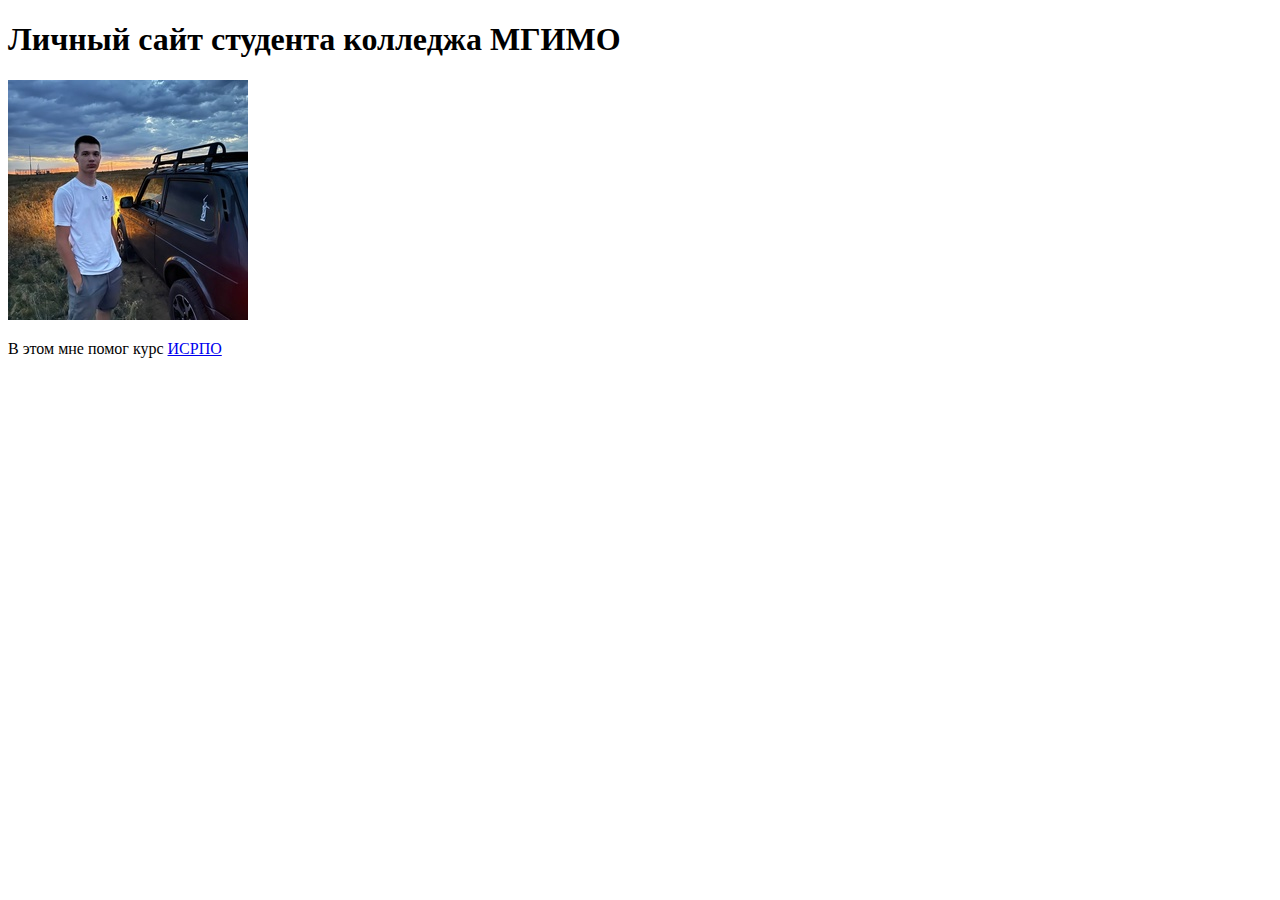
==== index.html @ 02c72484 "добавили ссылку" ====
<!DOCTYPE html>
<html lang="en">
<head>
    <meta charset="UTF-8">
    <meta name="viewport" content="width=device-width, initial-scale=1.0">
    <title>Document</title>
</head>
<body>
    <h1>Личный сайт студента колледжа МГИМО</h1>
    <img src="foto.jpg">
    <p>
        В этом мне помог курс
        <a href="https://xn--80ahlrjqm6azc.xn--p1ai/%d0%ba%d0%be%d0%bb%d0%bb%d0%b5%d0%b4%d0%b6/">
        ИСРПО
        </a>
       </p>
       
</body>
</html>
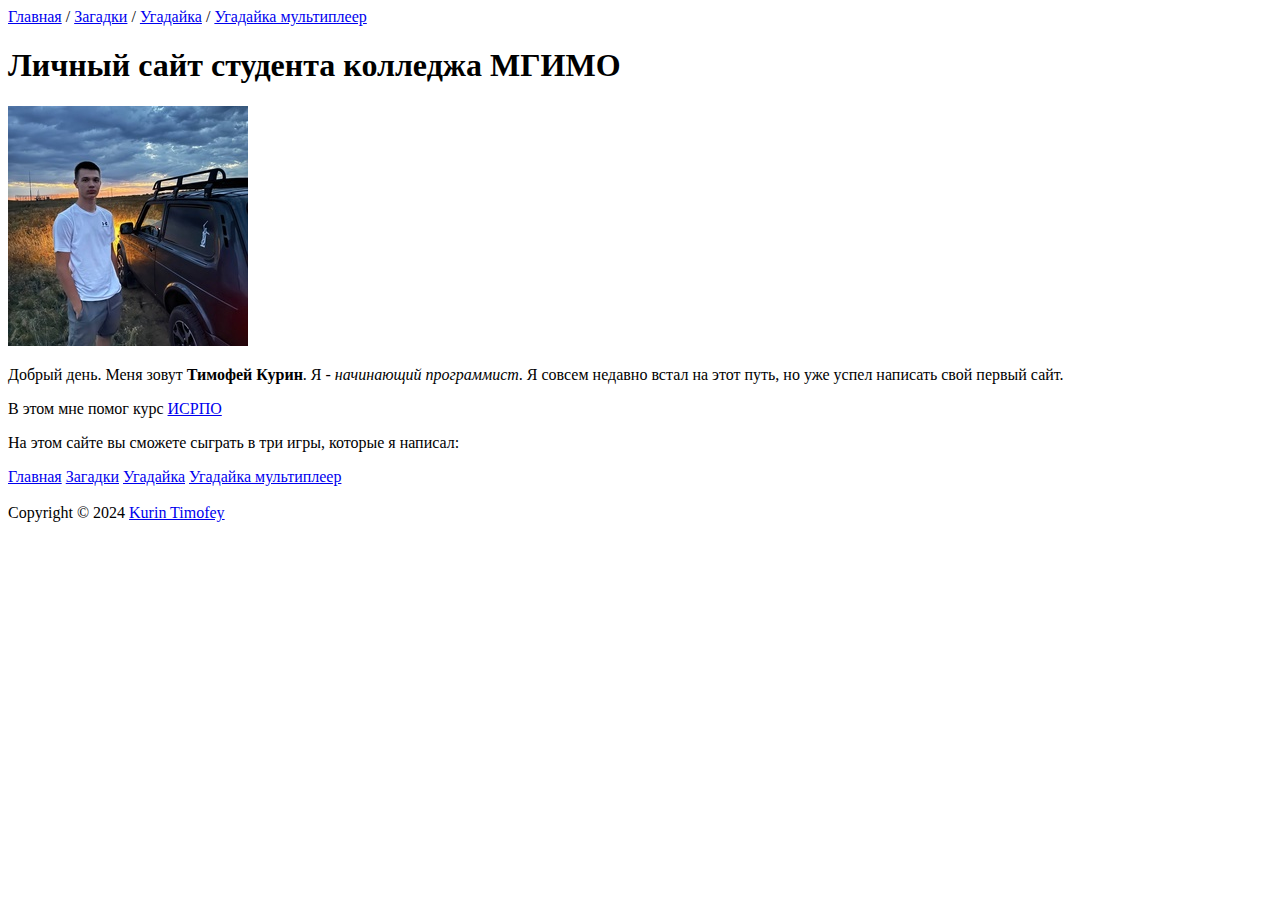
==== commit 3f3a0868: "заготовка сайта" ====
--- a/index.html
+++ b/index.html
@@ -1,19 +1,61 @@
 <!DOCTYPE html>
 <html lang="en">
+
 <head>
     <meta charset="UTF-8">
     <meta name="viewport" content="width=device-width, initial-scale=1.0">
-    <title>Document</title>
+    <title>страница Курина Тимофея</title>
 </head>
+
 <body>
-    <h1>Личный сайт студента колледжа МГИМО</h1>
-    <img src="foto.jpg">
+    <div id="headerWrap">
+        <div id="header">
+            <a href="#">Главная</a>
+            <span>/</span>
+            <a href="#">Загадки</a>
+            <span>/</span>
+            <a href="#">Угадайка</a>
+            <span>/</span>
+            <a href="#">Угадайка мультиплеер</a>
+        </div>
+    </div>
+    <div id="contentWrap">
+        <div id="content">
+            <h1>Личный сайт студента колледжа МГИМО</h1>
+            <div id="center">
+                <img src="img/foto.jpg" alt="фотография">
+                <div id="box_text">
+                    <p>
+                        Добрый день. Меня зовут <b>Тимофей Курин</b>.
+                        Я - <i>начинающий программист</i>. Я совсем недавно встал на этот путь,
+                        но уже успел написать свой первый сайт.
+                    </p>
+                    <p>
+                        В этом мне помог курс
+        <a href="https://xn--80ahlrjqm6azc.xn--p1ai/%d0%ba%d0%be%d0%bb%d0%bb%d0%b5%d0%b4%d0%b6/">
+            ИСРПО
+        </a>
+                    </p>
+                    <p>
+                        На этом сайте вы сможете сыграть в три игры, которые я написал:
+                    </p>
+                    <a href="#">Главная</a>
+                    <a href="#">Загадки</a>
+                    <a href="#">Угадайка</a>
+                    <a href="#">Угадайка мультиплеер</a>
+                    <br><br>
+                </div>
+            </div>
+        </div>
+    </div>
+    <div id="footer">
+        Copyright © 2024 <a href="https://timofey760.github.io/">Kurin Timofey</a>
+    </div>
+    
     <p>
-        В этом мне помог курс
-        <a href="https://xn--80ahlrjqm6azc.xn--p1ai/%d0%ba%d0%be%d0%bb%d0%bb%d0%b5%d0%b4%d0%b6/">
-        ИСРПО
-        </a>
-       </p>
        
+    </p>
+
 </body>
-</html>
+
+</html>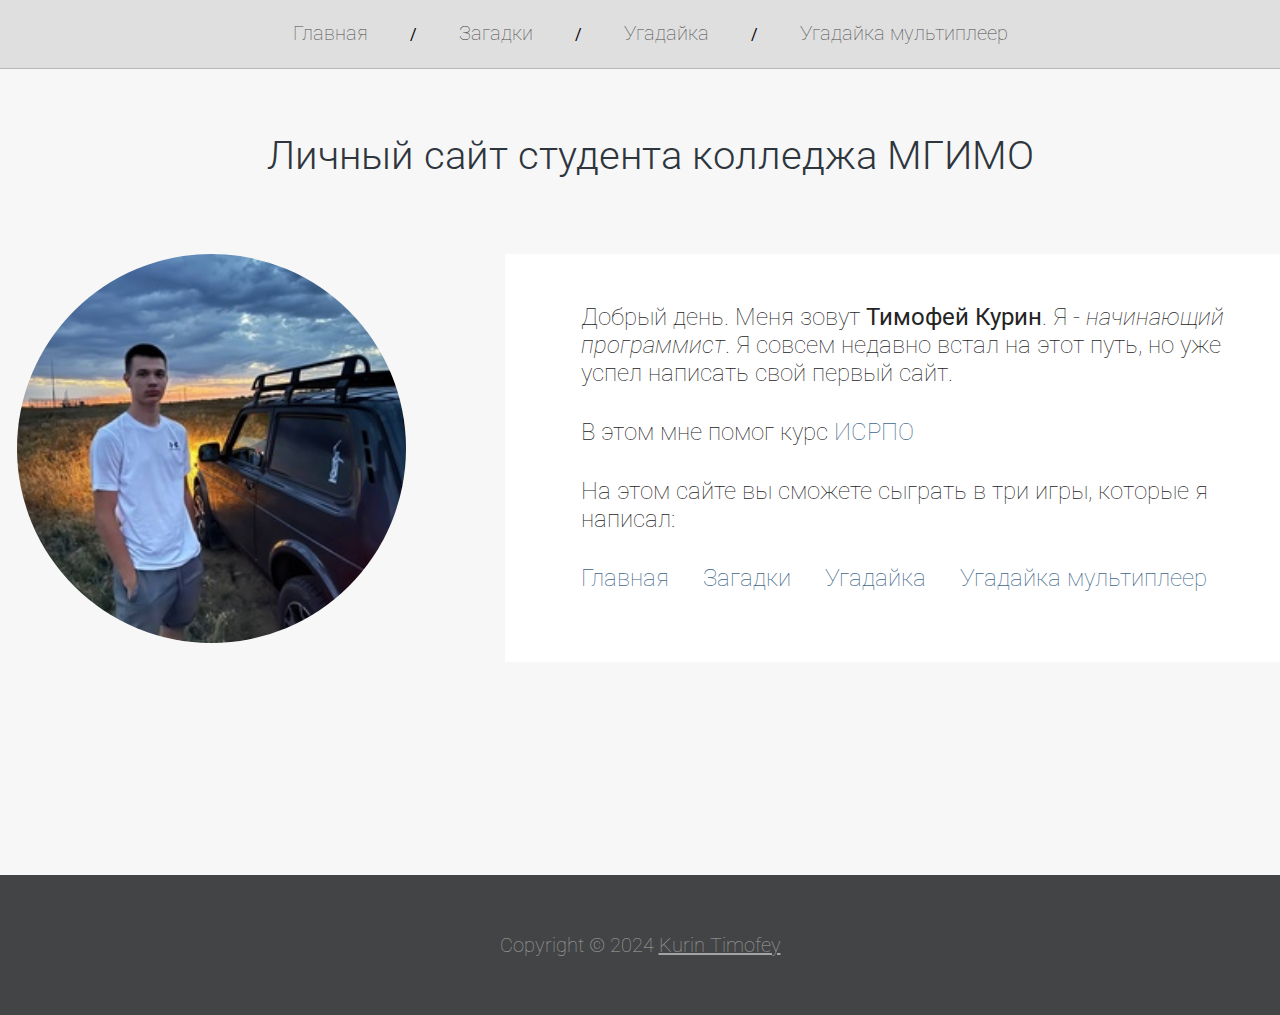
==== commit 08d8895b: "готовый сайт" ====
--- a/index.html
+++ b/index.html
@@ -1,7 +1,8 @@
 <!DOCTYPE html>
 <html lang="en">
 
-<head>
+<head> 
+    <link href="style.css" rel="stylesheet">
     <meta charset="UTF-8">
     <meta name="viewport" content="width=device-width, initial-scale=1.0">
     <title>страница Курина Тимофея</title>
@@ -51,10 +52,7 @@
     <div id="footer">
         Copyright © 2024 <a href="https://timofey760.github.io/">Kurin Timofey</a>
     </div>
-    
-    <p>
-       
-    </p>
+
 
 </body>
 
--- a/style.css
+++ b/style.css
@@ -0,0 +1,176 @@
+@import url(https://fonts.googleapis.com/css?family=Roboto:400,100,100italic,300,300italic,400italic,500,500italic,700,700italic,900,900italic);
+
+* {
+    margin: 0;
+    padding: 0;
+}
+
+body {
+    background-color: #f7f7f7;
+    font-family: 'Roboto', sans-serif;
+}
+
+#header {
+    min-width: 1300px;
+    border-bottom: 1px solid #b5b7ba;
+    background-color: #dfdfdf;
+    margin: 0 auto;
+    height: 50px;
+    text-align: center;
+    padding-top: 18px;
+}
+
+#header #selected {
+    color: #000;
+}
+
+#center {
+    width: 1300px;
+    margin: 0 auto;
+}
+
+#header a {
+    color: #4d4d4d;
+    font-size: 20px;
+    font-weight: 100;
+    text-align: left;
+    text-decoration: none;
+    height: 30px;
+    line-height: 30px;
+    display: inline-block;
+}
+
+#header span {
+    padding: 0 38px;
+}
+
+#content {
+    height: 806px;
+    min-width: 1300px;
+    margin: 0 auto;
+    min-height: calc(100vh - 140px); 
+}
+
+#content h1 {
+    width: 100%;
+    float: left;
+    text-align: center;
+    color: #2e353d;
+    font-size: 40px;
+    font-weight: 300;
+    margin-top: 63px;
+    margin-bottom: 75px;
+}
+
+#content h3 {
+    color: #242424;
+    font-size: 35px;
+    font-weight: 300;
+    text-align: left;
+    margin-left: 41px;
+    margin-bottom: 52px;
+}
+
+#content h5 {
+    color:  #242424;
+    font-size: 24px;
+    text-align: left;
+}
+
+#content img {
+    margin-left: 17px;
+    width: 389px;
+    border-radius: 50%;
+}
+
+#content #box_text {
+    width: 671px;
+    background-color: #ffffff;
+    float: right;
+    padding: 49px 48px 51px 76px;
+    margin-bottom: 100px;
+}
+
+#content #box_text p {
+    color: #242424;
+    font-size: 24px;
+    font-weight: 100;
+    text-align: left;
+    margin-bottom: 31px;
+}
+
+#content #box_text a  {
+    color: #40678a;
+    font-size: 24px;
+    font-weight: 100;
+    text-align: center;
+    text-decoration: none;
+    padding-right:30px;
+}
+
+
+#content .media {
+    margin-right: 0;
+}
+
+#content #box {
+    background-color: #ffffff;
+    width: 1238px;
+    height: 446px;
+    margin: 170px auto 0 auto;
+    padding-top: 37px;
+    padding-left: 38px;
+}
+
+#content #box p {
+    color: #242424;
+    font-size: 24px;
+    font-weight: 100;
+    text-align: left;
+    margin-top: 37px;
+    margin-bottom: 30px;
+}
+
+#content #box input {
+    border: 1px solid #a0a0a0;
+    background-color: #f5f5f5;
+    width: 457px;
+    height: 34px;
+    padding-left:10px;
+    font-size:20px;
+    font-weight: 100;
+    margin-bottom: 12px;
+}
+
+#content #box a {
+    display: block;
+    float: left;
+    background-color:  #8cbbd3;
+    color:  #ffffff;
+    font-size: 24px;
+    font-weight: 300;
+    text-align: center;
+    text-decoration: none;
+    margin-top: 30px;
+    padding:11px 51px;
+}
+
+#content #box a:hover {
+    background-color: #5ba1d3;
+}
+
+#footer { /* # == id */
+    background-color: #434445;
+    width: 100%;
+    float: left;
+    height: 140px;
+    text-align: center;
+    color: #a4a4a4;
+    font-size: 20px;
+    font-weight: 100;
+    line-height: 140px;
+}
+
+#footer a {
+    color: inherit;
+}
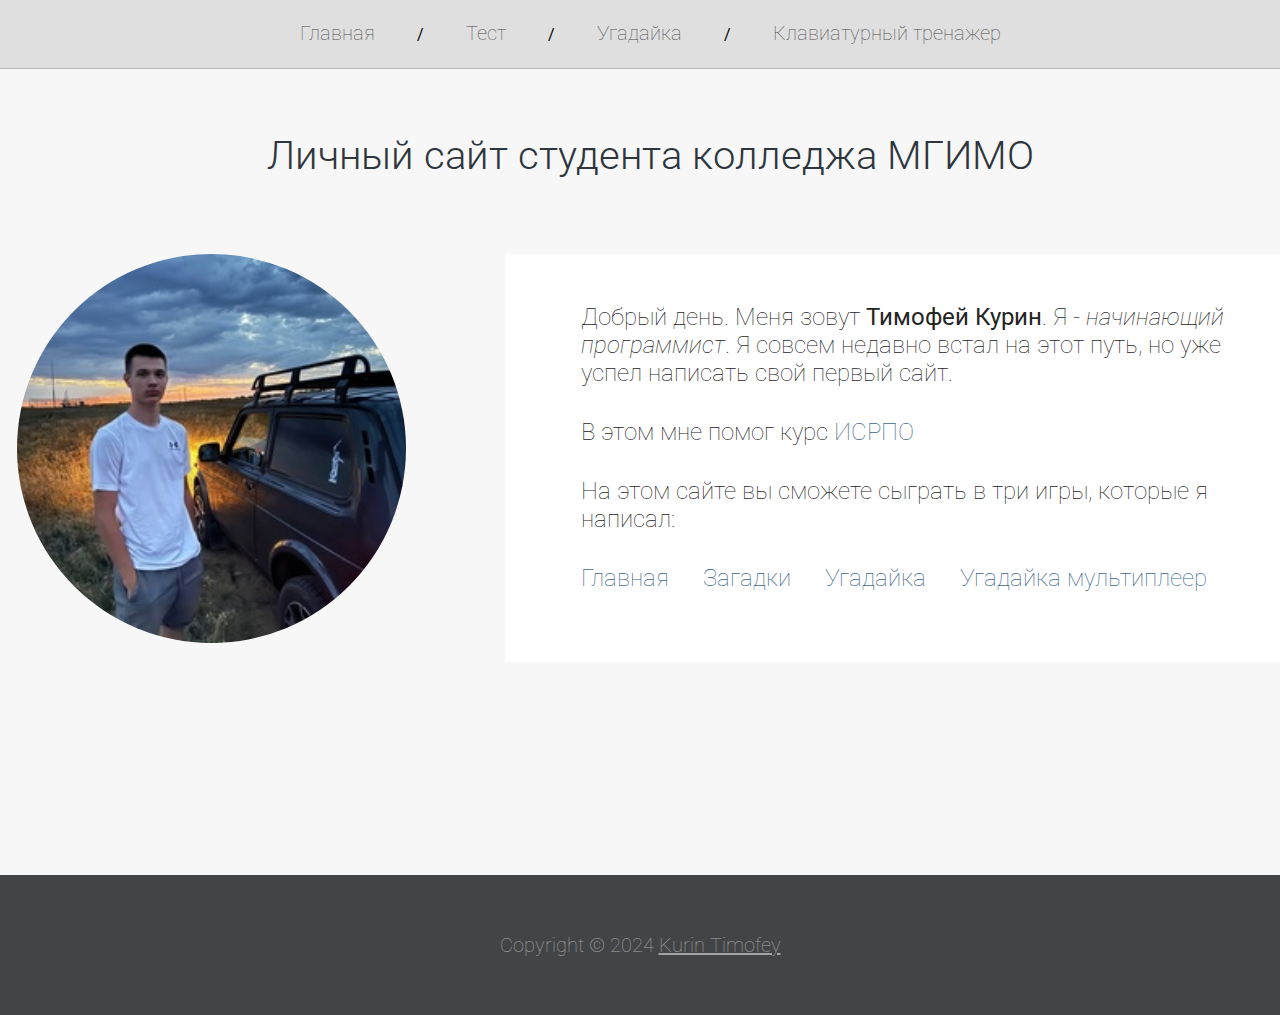
==== commit a6feacf4: "рабочая ссылка" ====
--- a/index.html
+++ b/index.html
@@ -2,6 +2,10 @@
 <html lang="en">
 
 <head> 
+    <link rel="preconnect" href="https://fonts.googleapis.com">
+<link rel="preconnect" href="https://fonts.gstatic.com" crossorigin>
+<link href="https://fonts.googleapis.com/css2?family=Noto+Sans:ital,wght@0,100..900;1,100..900&display=swap" rel="stylesheet">
+
     <link href="style.css" rel="stylesheet">
     <meta charset="UTF-8">
     <meta name="viewport" content="width=device-width, initial-scale=1.0">
@@ -13,11 +17,11 @@
         <div id="header">
             <a href="#">Главная</a>
             <span>/</span>
-            <a href="#">Загадки</a>
+            <a href="test/index.html">Тест</a>
             <span>/</span>
-            <a href="#">Угадайка</a>
+            <a href="ugad/index.html">Угадайка</a>
             <span>/</span>
-            <a href="#">Угадайка мультиплеер</a>
+            <a href="https://yandex.ru">Клавиатурный тренажер</a>
         </div>
     </div>
     <div id="contentWrap">
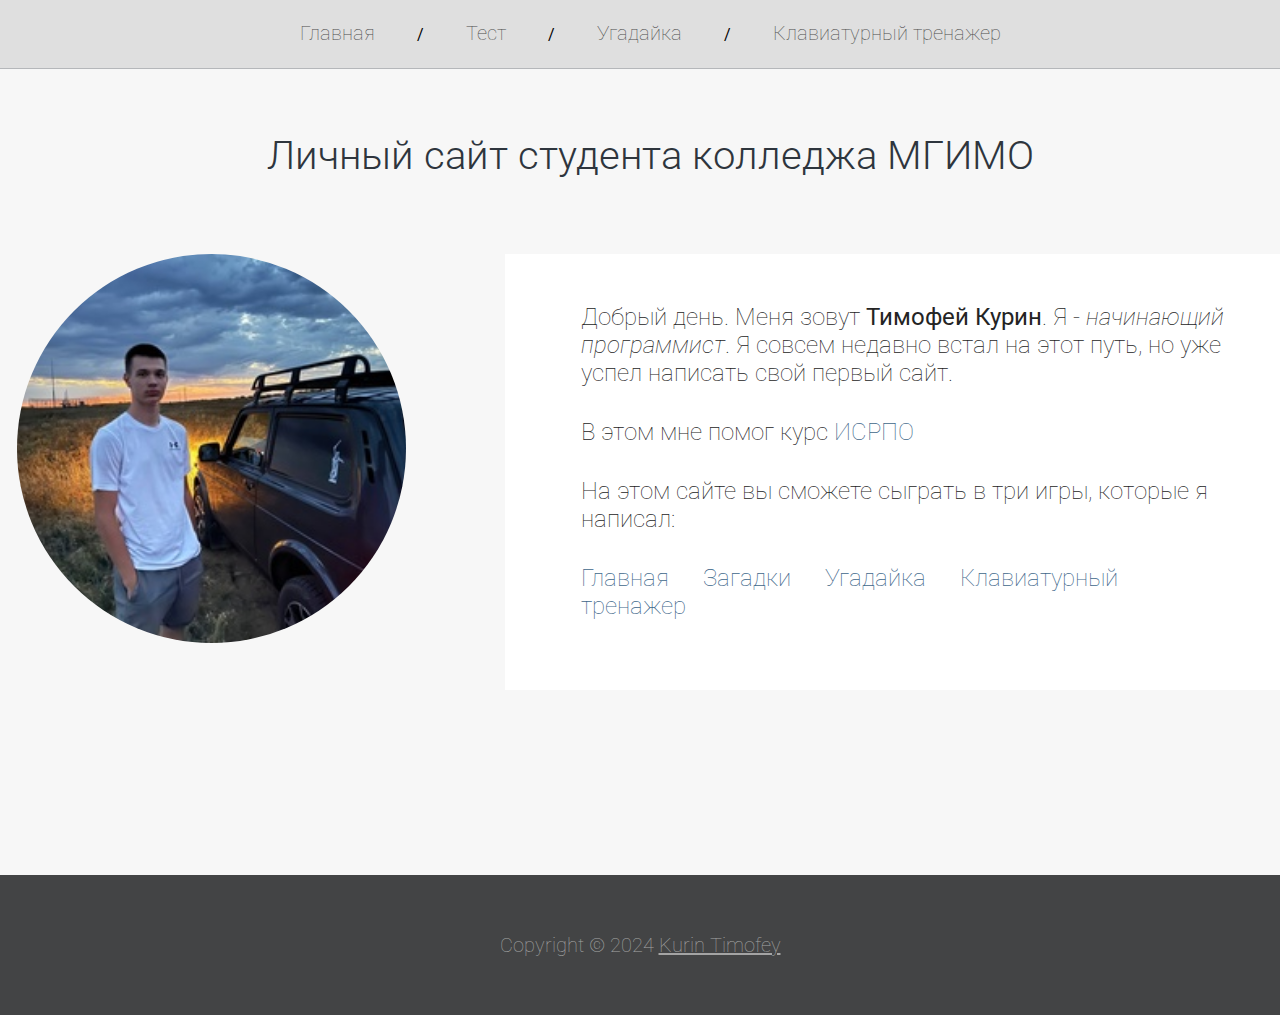
==== commit 913854be: "рабочая ссылка" ====
--- a/index.html
+++ b/index.html
@@ -45,9 +45,9 @@
                         На этом сайте вы сможете сыграть в три игры, которые я написал:
                     </p>
                     <a href="#">Главная</a>
-                    <a href="#">Загадки</a>
-                    <a href="#">Угадайка</a>
-                    <a href="#">Угадайка мультиплеер</a>
+                    <a href="test/index.html">Загадки</a>
+                    <a href="ugad/index.html">Угадайка</a>
+                    <a href="https://yandex.ru">Клавиатурный тренажер</a>
                     <br><br>
                 </div>
             </div>
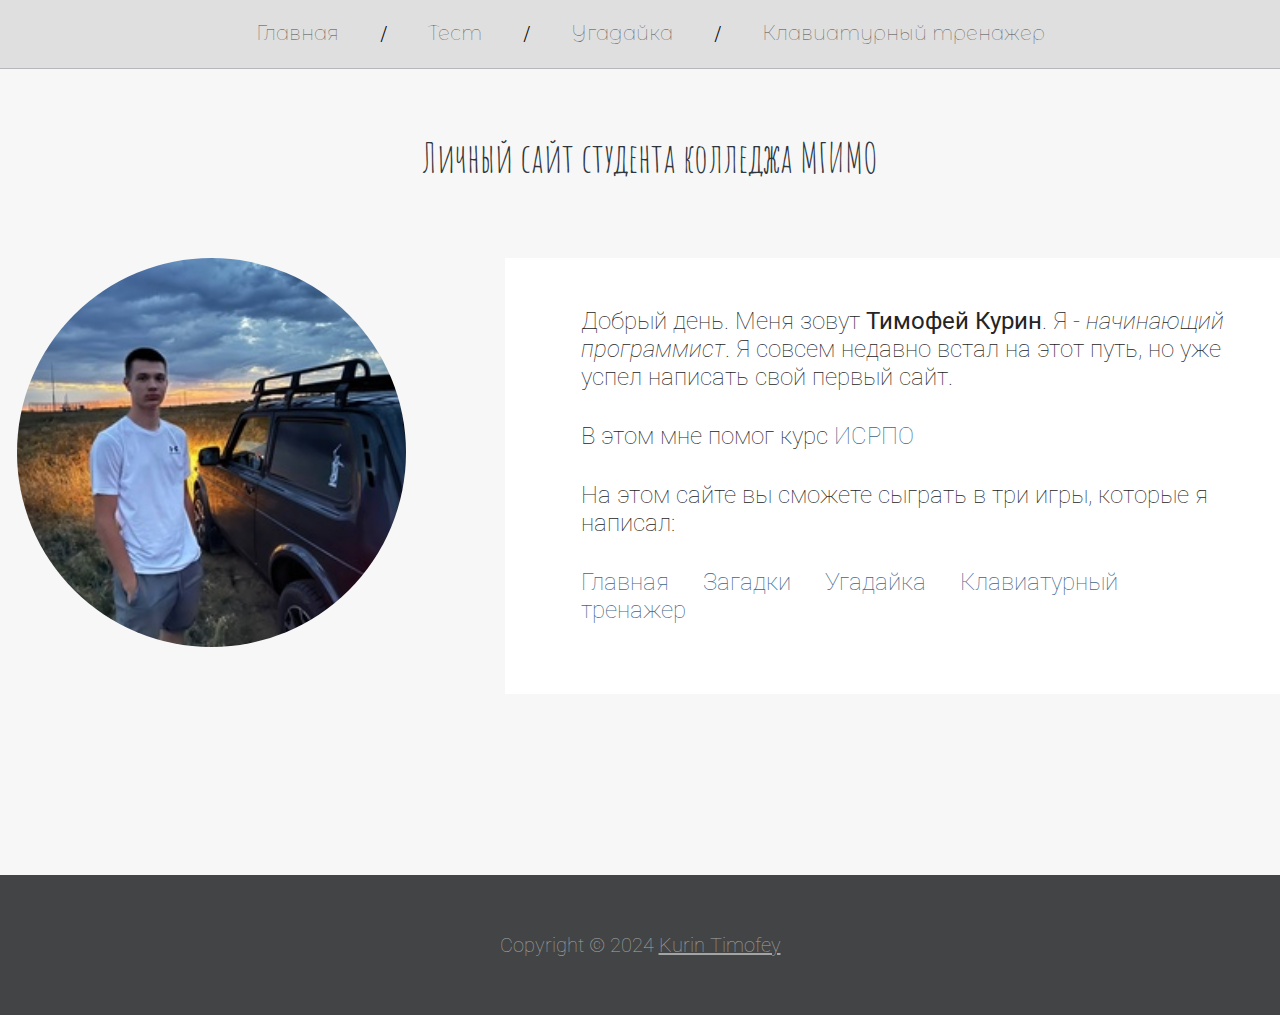
==== commit 3cc952d3: "Добавили шрифты" ====
--- a/index.html
+++ b/index.html
@@ -21,12 +21,12 @@
             <span>/</span>
             <a href="ugad/index.html">Угадайка</a>
             <span>/</span>
-            <a href="https://yandex.ru">Клавиатурный тренажер</a>
+            <a href="keytrain/index.html">Клавиатурный тренажер</a>
         </div>
     </div>
     <div id="contentWrap">
         <div id="content">
-            <h1>Личный сайт студента колледжа МГИМО</h1>
+            <h1 style="font-family:Amatic SC;">Личный сайт студента колледжа МГИМО</h1>
             <div id="center">
                 <img src="img/foto.jpg" alt="фотография">
                 <div id="box_text">
@@ -47,12 +47,13 @@
                     <a href="#">Главная</a>
                     <a href="test/index.html">Загадки</a>
                     <a href="ugad/index.html">Угадайка</a>
-                    <a href="https://yandex.ru">Клавиатурный тренажер</a>
+                    <a href="keytrain/index.html">Клавиатурный тренажер</a>
                     <br><br>
                 </div>
             </div>
         </div>
     </div>
+
     <div id="footer">
         Copyright © 2024 <a href="https://timofey760.github.io/">Kurin Timofey</a>
     </div>
--- a/style.css
+++ b/style.css
@@ -1,5 +1,8 @@
 @import url(https://fonts.googleapis.com/css?family=Roboto:400,100,100italic,300,300italic,400italic,500,500italic,700,700italic,900,900italic);
 
+@import url('https://fonts.googleapis.com/css2?family=Amatic+SC:wght@400;700&display=swap');
+
+@import url('https://fonts.googleapis.com/css2?family=Amatic+SC:wght@400;700&family=Montserrat+Alternates:ital,wght@0,100;0,200;0,300;0,400;0,500;0,600;0,700;0,800;0,900;1,100;1,200;1,300;1,400;1,500;1,600;1,700;1,800;1,900&display=swap');
 * {
     margin: 0;
     padding: 0;
@@ -18,6 +21,7 @@
     height: 50px;
     text-align: center;
     padding-top: 18px;
+    font-family:Montserrat Alternates;    
 }
 
 #header #selected {
